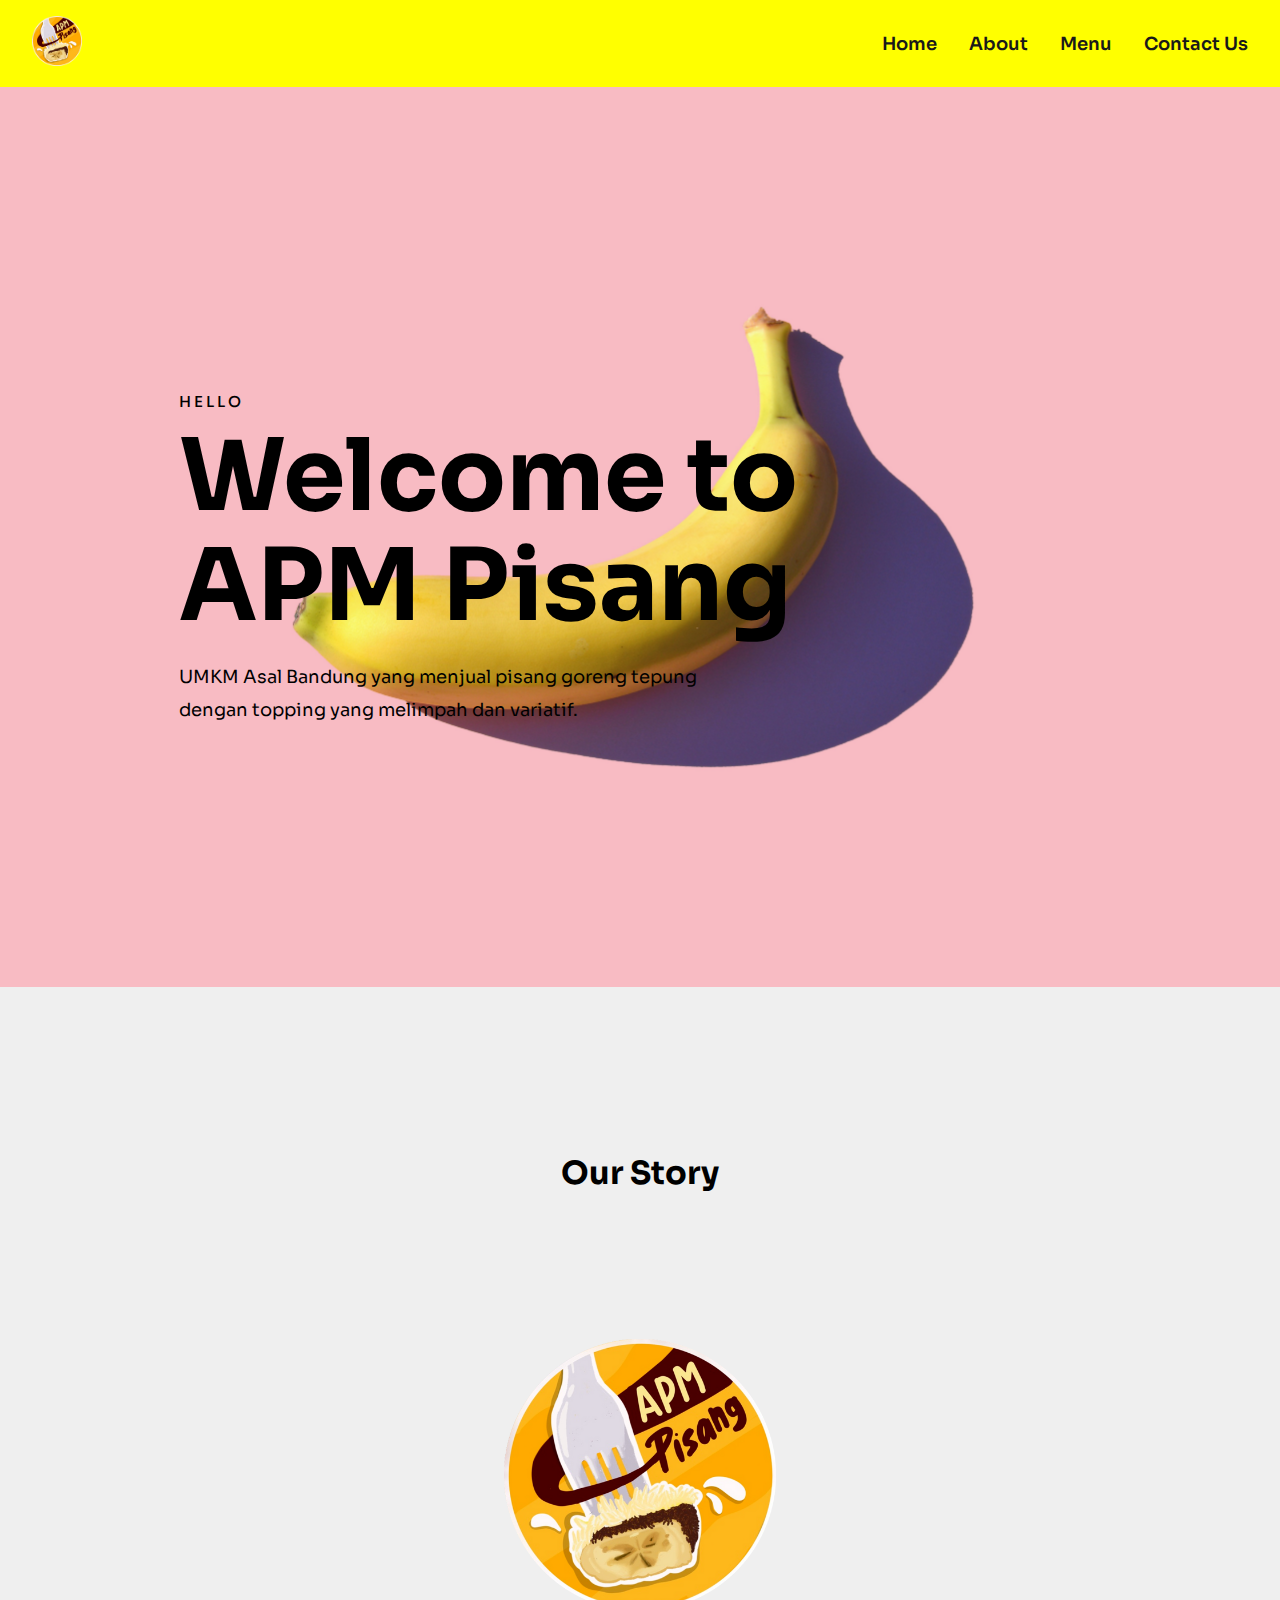
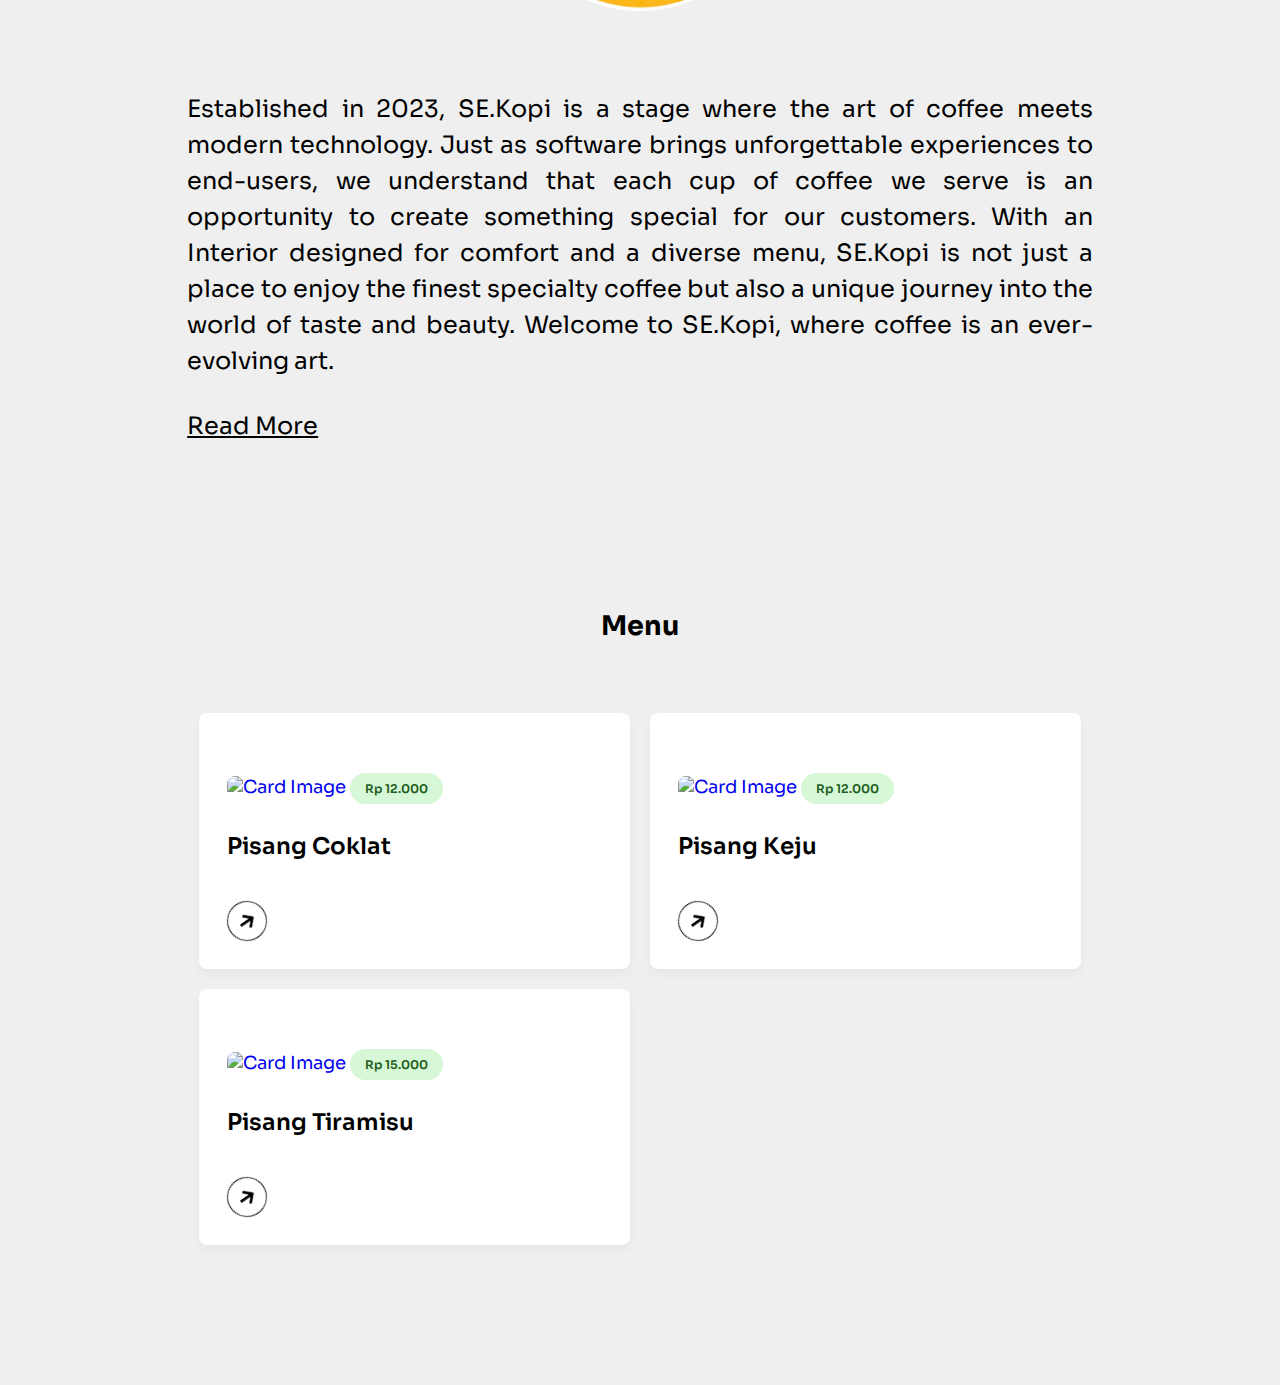
==== index.html @ 080c2c0e "uppdste" ====
<!DOCTYPE html>
<html lang="en">
<head>
    <meta charset="UTF-8">
    <meta name="viewport" content="width=device-width, initial-scale=1.0">
    <link rel="preconnect" href="https://fonts.googleapis.com">
    <link rel="preconnect" href="https://fonts.gstatic.com" crossorigin>
    <link href="https://fonts.googleapis.com/css2?family=Archivo:ital,wght@0,100..900;1,100..900&family=Oxygen:wght@300;400;700&family=Sora:wght@100..800&display=swap" rel="stylesheet">
    <link rel="stylesheet" href="https://cdnjs.cloudflare.com/ajax/libs/font-awesome/5.15.3/css/all.min.css"/>
    <link rel="icon" type="x-icon" href="./pic/Logobaru.png">
    <link rel="stylesheet" href="./src/style.css">
    <title>APM Pisang</title>
</head>

<body>
    <nav>
        <div class="">
            <img src="./pic/Logobaru.png" alt="my-logo" />
        </div>
        <div id="menu-icon" class="menu-icon">
            <i class="fa fa-bars"></i>
        </div>
        <ul id="menu-list" class="hidden">
            <li>
                <a href="./index.html">Home</a>
            </li>
            <li>
                <a href="./about.html">About</a>
            </li>
            <li>
                <a href="#">Menu</a>
            </li>
            <li>
                <a href="#">Contact Us</a>
            </li>
        </ul>
    </nav>
    <main>
        <section class="hero">
            <div class="hero-text">
                <h6>Hello</h6>
                <h1>Welcome to <br> APM Pisang</h1>
                <p>UMKM Asal Bandung yang menjual pisang goreng tepung dengan topping yang melimpah dan variatif.</p>

            </div>

        </section>
        <section class="story" id="story">
            <div class="our-story">
                <h4>Our Story</h4>
                <div class="line"></div>
                <div class="content-story">
                    <div class="image">
                        <img src="./pic/Logobaru.png" alt="SE.Kopi">
                    </div>
                    <div class="text">
                        <p>Established in 2023, SE.Kopi is a stage where the art of coffee meets modern technology. Just
                            as software brings unforgettable experiences to end-users, we understand that each cup of
                            coffee we serve is an opportunity to create something special for our customers. With an
                            Interior designed for comfort and a diverse menu, SE.Kopi is not just a place to enjoy the
                            finest specialty coffee but also a unique journey into the world of taste and beauty.
                            Welcome to SE.Kopi, where coffee is an ever-evolving art.</p>
                        <a href="./about.html" class="btn">Read More</a>
                    </div>
                </div>
            </div>
        </section>





        <section class="menu">
            <div class="title">
                <h2>Menu</h2>
            </div>
            <div class="card-list">
                <a href="#" class="card-item">
                    <img src="https://imgs.search.brave.com/WyJ0oRDBB1wuSR-4yqZfDPJgLgRCWlCcC6S3tjvfey8/rs:fit:860:0:0/g:ce/aHR0cHM6Ly9pbWFn/ZXMudW5zcGxhc2gu/Y29tL3Bob3RvLTE2/MDMwNTI4NzUzMDIt/ZDM3NmI3YzA2Mzhh/P3E9ODAmdz0xMDAw/JmF1dG89Zm9ybWF0/JmZpdD1jcm9wJml4/bGliPXJiLTQuMC4z/Jml4aWQ9TTN3eE1q/QTNmREI4TUh4elpX/RnlZMmg4TVRGOGZH/SmhibUZ1WVh4bGJu/d3dmSHd3Zkh4OE1B/PT0" alt="Card Image">
                    <span class="developer">Rp 12.000</span>
                    <h3>Pisang Coklat</h3>
                    <div class="arrow">
                        <i class="fas fa-arrow-right card-icon"></i>
                    </div>
                </a>
                <a href="#" class="card-item">
                    <img src="https://imgs.search.brave.com/WyJ0oRDBB1wuSR-4yqZfDPJgLgRCWlCcC6S3tjvfey8/rs:fit:860:0:0/g:ce/aHR0cHM6Ly9pbWFn/ZXMudW5zcGxhc2gu/Y29tL3Bob3RvLTE2/MDMwNTI4NzUzMDIt/ZDM3NmI3YzA2Mzhh/P3E9ODAmdz0xMDAw/JmF1dG89Zm9ybWF0/JmZpdD1jcm9wJml4/bGliPXJiLTQuMC4z/Jml4aWQ9TTN3eE1q/QTNmREI4TUh4elpX/RnlZMmg4TVRGOGZH/SmhibUZ1WVh4bGJu/d3dmSHd3Zkh4OE1B/PT0" alt="Card Image">
                    <span class="designer">Rp 12.000</span>
                    <h3>Pisang Keju</h3>
                    <div class="arrow">
                        <i class="fas fa-arrow-right card-icon"></i>
                    </div>
                </a>
                <a href="#" class="card-item">
                    <img src="https://imgs.search.brave.com/WyJ0oRDBB1wuSR-4yqZfDPJgLgRCWlCcC6S3tjvfey8/rs:fit:860:0:0/g:ce/aHR0cHM6Ly9pbWFn/ZXMudW5zcGxhc2gu/Y29tL3Bob3RvLTE2/MDMwNTI4NzUzMDIt/ZDM3NmI3YzA2Mzhh/P3E9ODAmdz0xMDAw/JmF1dG89Zm9ybWF0/JmZpdD1jcm9wJml4/bGliPXJiLTQuMC4z/Jml4aWQ9TTN3eE1q/QTNmREI4TUh4elpX/RnlZMmg4TVRGOGZH/SmhibUZ1WVh4bGJu/d3dmSHd3Zkh4OE1B/PT0" alt="Card Image">
                    <span class="editor">Rp 15.000</span>
                    <h3>Pisang Tiramisu</h3>
                    <div class="arrow">
                        <i class="fas fa-arrow-right card-icon"></i>
                    </div>
                </a>
            </div>
        </section>
    

    </main>

</body>
<script src="./src/script.js"></script>
</html>
---- src/style.css ----
*{
    margin: 0;
    padding: 0;
    box-sizing: border-box;
}

body{
    background-color: #ecececdb;
    font-size: 18px;
    margin: 0px;
    font-family: "Sora", sans-serif;
    font-optical-sizing: auto;
    font-weight: normal;
    font-style: normal;
    scroll-behavior: smooth;
}

nav {
    background-color: yellow;
    display: flex;
    justify-content: space-between;
    padding: 1rem 2rem;
    position: sticky;
    top: 0;
}


nav ul {
    display: flex;
    align-items: center;
    gap: 2rem;
    list-style: none;
}

nav div img {
    width: 50px;
}

nav ul li a {
    text-decoration: none;
    color: #191919;
    font-weight: 600;
    padding: 8px 0;
    transition: all;
    transition-duration: 300ms;
    border-bottom: 1px solid rgba(255, 68, 0, 0);
}

nav ul li a:hover {
    color: black;
    border-bottom: 1px solid black;
}

.menu-icon {
    font-size: 28px;
    display: none;
}

section{
    padding: 90px 14% 70px;
}

.hero{
    width: 100%;
    height: 100vh;
    background:  url(/pic/hero2.jpg);
    background-position: center;
    background-size: cover;
    display: flex;
    align-items: center;
    justify-content: flex-start;
}

.hero-text{
    padding-top: 60px;
}

.hero-text h1{
    font-weight: 700;
    line-height: 1.1;
    margin-bottom: 20px;
    font-size: 100px;
}

.hero-text h6{
    font-size: 15px;
    font-weight: 500;
    letter-spacing: 3px;
    text-transform: uppercase;
    margin-bottom: 10px;
}

.hero-text p{
    width: 100%;
    max-width: 560px;
    font-weight: 400;
    line-height: 33px;
    margin-bottom: 35px;
}

.story .our-story {
    display: flex;
    flex-direction: column;
    flex-wrap: wrap;
    padding: 0.5rem;
    justify-content: center;
    align-items: center;
    gap: 0.2rem;
}

.story .our-story h4 {
    font-size: 2rem;
    font-weight: 700;
    margin-top: 3rem;
    line-height: 2.5;
    color: var(--green-dark);
    word-wrap: break-word;
}

.story .our-story .line {
    width: 10rem;
    height: 0.5rem;
    background: var(--green-dark);
    border-radius: 1rem;
}

.story .our-story .content-story {
    display: flex;
    flex-wrap: wrap;
    align-items: center;
    justify-content: center;
    gap: 3rem;
    margin-top: 7rem;
}

.story .our-story .content-story .image {
    flex: 1 1 45rem;
    text-align: center;
}

.story .our-story .content-story .text {
    flex: 1 1 50rem;
}
 
.story .our-story .content-story img {
    display: flex;
    width: 30%;
    height: 50%;
    max-width: 100%;
    border-radius: 3rem;
    margin: 0 auto;
}

.story .our-story .content-story p {
    font-size: 1.5rem;
    padding: 2rem 0;
    line-height: 1.5;
    color: var(--black);
    text-align: justify;
}

.story .our-story .content-story .btn {
    display: inline-block;
    /* padding: 1rem 2rem;
    margin-top: 1rem; */
    font-size: 1.5rem;
    color: var(--white);
    background: linear-gradient(to right, var(--green), var(--green-dark));
    background-size: 200% 100%;
    border-radius: 10px;
}

.story .our-story .content-story .btn:hover {
    background-position: right;
}



.title{
    justify-content: center;
    display: flex;
    font-size: 2rem
    font-weight: 700;
}

.card-list {
    display: grid;
    grid-template-columns: repeat(auto-fill, minmax(300px, 1fr));
    max-width: 1250px;
    margin: 50px auto;
    padding: 20px;
    gap: 20px;
}
.card-list .card-item {
    background: #fff;
    padding: 26px;
    border-radius: 8px;
    box-shadow: 0px 5px 10px rgba(0, 0, 0, 0.04);
    list-style: none;
    cursor: pointer;
    text-decoration: none;
    border: 2px solid transparent;
    transition: border 0.5s ease;
}
.card-list .card-item:hover {
    border: 2px solid #000;
}
.card-list .card-item img {
    width: 100%;
    aspect-ratio: 16/9;
    border-radius: 8px;
    object-fit: cover;
}
.card-list span {
    display: inline-block;
    background: #F7DFF5;
    margin-top: 32px;
    padding: 8px 15px;
    font-size: 0.75rem;
    border-radius: 50px;
    font-weight: 600;
}
.card-list .developer {
    background-color: #d6f8d6; 
    color: #205c20;
}   
.card-list .designer {
    background-color: #d6f8d6;
    color: #205c20;
}
.card-list .editor {
    background-color: #d6f8d6; 
    color: #205c20;
}
.card-item h3 {
    color: #000;
    font-size: 1.438rem;
    margin-top: 28px;
    font-weight: 600;
}
.card-item .arrow {
    display: flex;
    align-items: center;
    justify-content: center;
    transform: rotate(-35deg);
    height: 40px;
    width: 40px;
    color: #000;
    border: 1px solid #000;
    border-radius: 50%;
    margin-top: 40px;
    transition: 0.2s ease;
}
.card-list .card-item:hover .arrow  {
    background: #000;
    color: #fff; 
}

@media (max-width: 1200px) {
    .card-list .card-item {
        padding: 15px;
    }
}

@media screen and (max-width: 980px) {
    .card-list {
        margin: 0 auto;
    }
}

@media only screen and (max-width: 768px){
    nav {
        flex-wrap: wrap;
        position: fixed;
        width: 100%;
        top: 0;
    }
    
    section{
        padding: 60px 4% 70px;
    }

    nav ul {
        flex-direction: column;
        width: 100%;
    }
    
    nav ul li:last-of-type {
        padding-bottom: 8px;
    }
    
    nav ul.hidden {
        display: none;
    }
    
    .menu-icon {
        display: flex;
        align-items: center;
    }
    
    label{
        display: block;
        cursor: pointer;
    }
    .card-list {
        margin: 0 auto;
    }
}
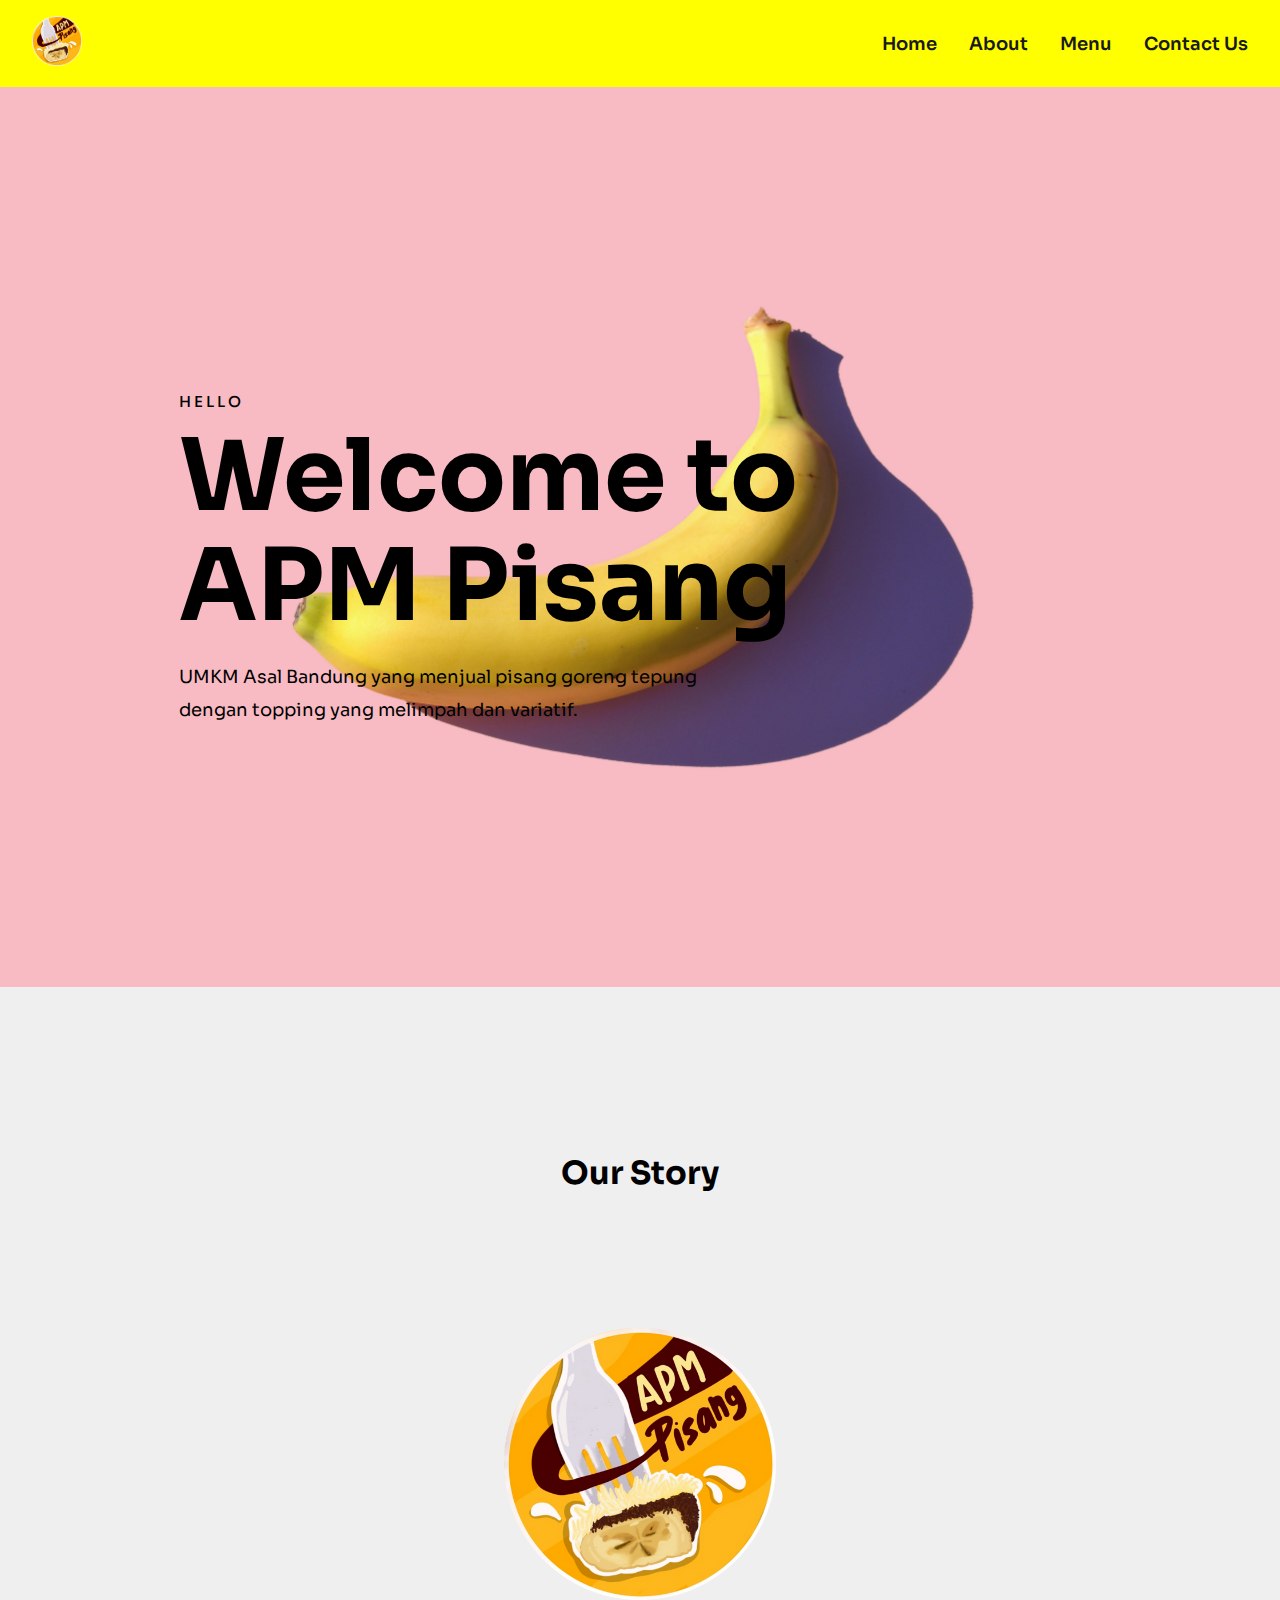
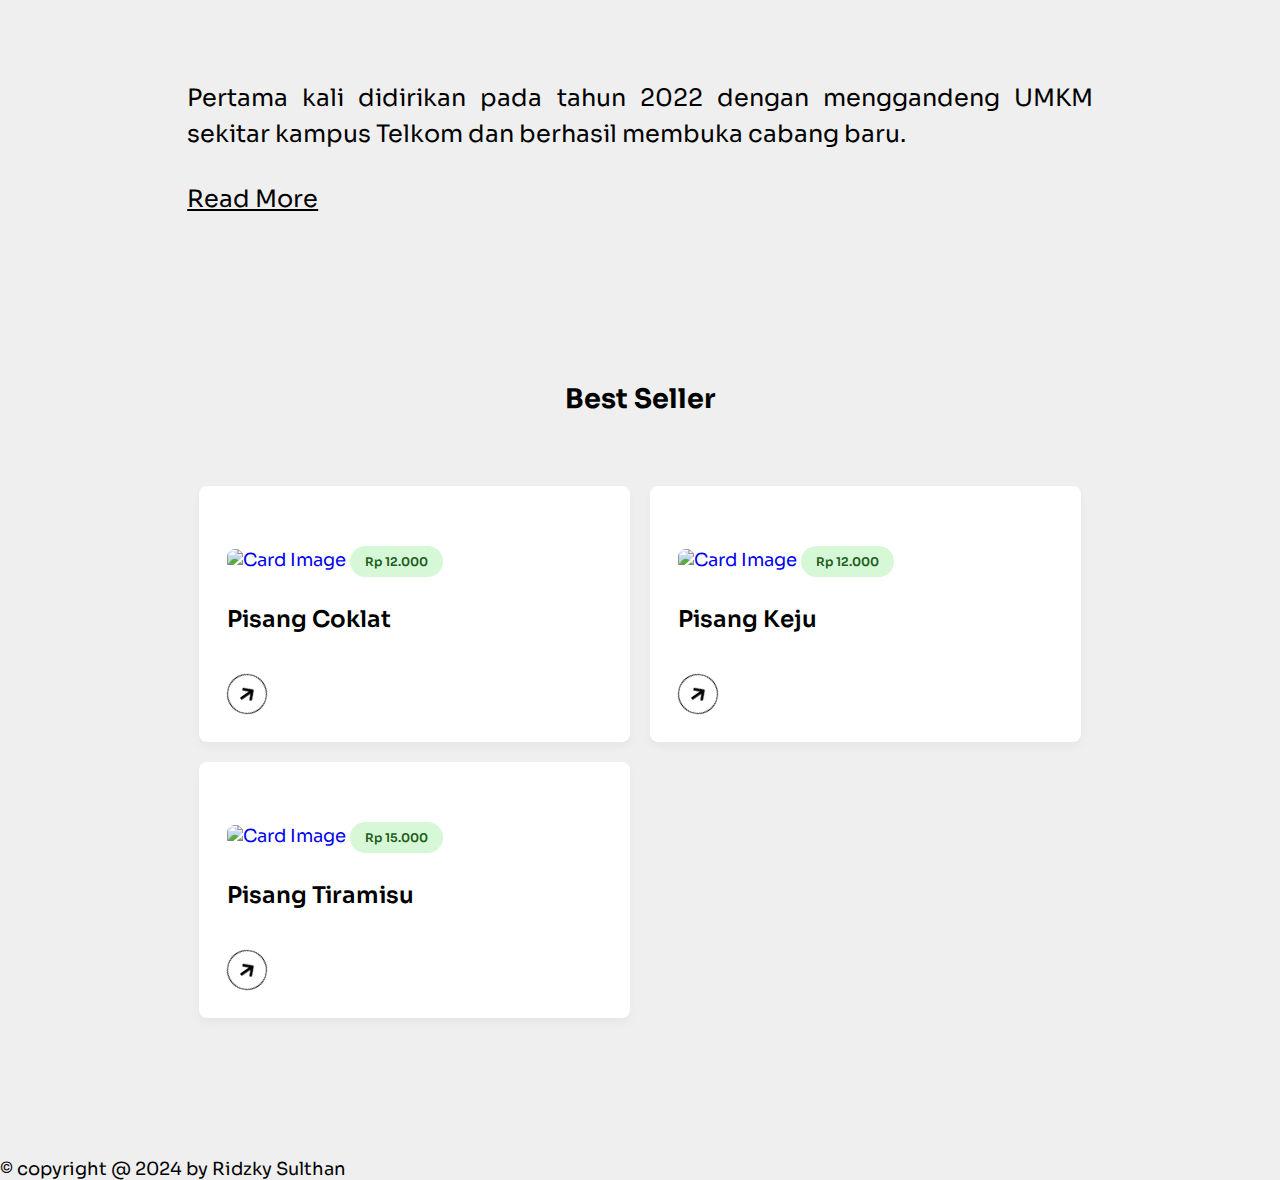
==== commit 7c49f259: "new update 2" ====
--- a/index.html
+++ b/index.html
@@ -28,10 +28,10 @@
                 <a href="./about.html">About</a>
             </li>
             <li>
-                <a href="#">Menu</a>
+                <a href="./menu.html">Menu</a>
             </li>
             <li>
-                <a href="#">Contact Us</a>
+                <a href="./contact.html">Contact Us</a>
             </li>
         </ul>
     </nav>
@@ -41,49 +41,39 @@
                 <h6>Hello</h6>
                 <h1>Welcome to <br> APM Pisang</h1>
                 <p>UMKM Asal Bandung yang menjual pisang goreng tepung dengan topping yang melimpah dan variatif.</p>
+            </div>
+        </section>
 
-            </div>
-
-        </section>
         <section class="story" id="story">
             <div class="our-story">
                 <h4>Our Story</h4>
-                <div class="line"></div>
+                
                 <div class="content-story">
                     <div class="image">
                         <img src="./pic/Logobaru.png" alt="SE.Kopi">
                     </div>
                     <div class="text">
-                        <p>Established in 2023, SE.Kopi is a stage where the art of coffee meets modern technology. Just
-                            as software brings unforgettable experiences to end-users, we understand that each cup of
-                            coffee we serve is an opportunity to create something special for our customers. With an
-                            Interior designed for comfort and a diverse menu, SE.Kopi is not just a place to enjoy the
-                            finest specialty coffee but also a unique journey into the world of taste and beauty.
-                            Welcome to SE.Kopi, where coffee is an ever-evolving art.</p>
+                        <p>Pertama kali didirikan pada tahun 2022 dengan menggandeng UMKM sekitar kampus Telkom dan berhasil membuka cabang baru.</p>
                         <a href="./about.html" class="btn">Read More</a>
                     </div>
                 </div>
             </div>
         </section>
 
-
-
-
-
         <section class="menu">
             <div class="title">
-                <h2>Menu</h2>
+                <h2>Best Seller</h2>
             </div>
             <div class="card-list">
-                <a href="#" class="card-item">
+                <a href="./menu.html" class="card-item">
                     <img src="https://imgs.search.brave.com/WyJ0oRDBB1wuSR-4yqZfDPJgLgRCWlCcC6S3tjvfey8/rs:fit:860:0:0/g:ce/aHR0cHM6Ly9pbWFn/ZXMudW5zcGxhc2gu/Y29tL3Bob3RvLTE2/MDMwNTI4NzUzMDIt/ZDM3NmI3YzA2Mzhh/P3E9ODAmdz0xMDAw/JmF1dG89Zm9ybWF0/JmZpdD1jcm9wJml4/bGliPXJiLTQuMC4z/Jml4aWQ9TTN3eE1q/QTNmREI4TUh4elpX/RnlZMmg4TVRGOGZH/SmhibUZ1WVh4bGJu/d3dmSHd3Zkh4OE1B/PT0" alt="Card Image">
-                    <span class="developer">Rp 12.000</span>
+                    <span class="designer">Rp 12.000</span>
                     <h3>Pisang Coklat</h3>
                     <div class="arrow">
                         <i class="fas fa-arrow-right card-icon"></i>
                     </div>
                 </a>
-                <a href="#" class="card-item">
+                <a href="./menu.html" class="card-item">
                     <img src="https://imgs.search.brave.com/WyJ0oRDBB1wuSR-4yqZfDPJgLgRCWlCcC6S3tjvfey8/rs:fit:860:0:0/g:ce/aHR0cHM6Ly9pbWFn/ZXMudW5zcGxhc2gu/Y29tL3Bob3RvLTE2/MDMwNTI4NzUzMDIt/ZDM3NmI3YzA2Mzhh/P3E9ODAmdz0xMDAw/JmF1dG89Zm9ybWF0/JmZpdD1jcm9wJml4/bGliPXJiLTQuMC4z/Jml4aWQ9TTN3eE1q/QTNmREI4TUh4elpX/RnlZMmg4TVRGOGZH/SmhibUZ1WVh4bGJu/d3dmSHd3Zkh4OE1B/PT0" alt="Card Image">
                     <span class="designer">Rp 12.000</span>
                     <h3>Pisang Keju</h3>
@@ -91,9 +81,9 @@
                         <i class="fas fa-arrow-right card-icon"></i>
                     </div>
                 </a>
-                <a href="#" class="card-item">
+                <a href="./menu.html" class="card-item">
                     <img src="https://imgs.search.brave.com/WyJ0oRDBB1wuSR-4yqZfDPJgLgRCWlCcC6S3tjvfey8/rs:fit:860:0:0/g:ce/aHR0cHM6Ly9pbWFn/ZXMudW5zcGxhc2gu/Y29tL3Bob3RvLTE2/MDMwNTI4NzUzMDIt/ZDM3NmI3YzA2Mzhh/P3E9ODAmdz0xMDAw/JmF1dG89Zm9ybWF0/JmZpdD1jcm9wJml4/bGliPXJiLTQuMC4z/Jml4aWQ9TTN3eE1q/QTNmREI4TUh4elpX/RnlZMmg4TVRGOGZH/SmhibUZ1WVh4bGJu/d3dmSHd3Zkh4OE1B/PT0" alt="Card Image">
-                    <span class="editor">Rp 15.000</span>
+                    <span class="designer">Rp 15.000</span>
                     <h3>Pisang Tiramisu</h3>
                     <div class="arrow">
                         <i class="fas fa-arrow-right card-icon"></i>
@@ -101,10 +91,12 @@
                 </a>
             </div>
         </section>
-    
-
+        <footer>
+            <div class=footer>
+                &copy; copyright @ 2024 by <span>Ridzky Sulthan</span>
+            </div>
+        </footer>
     </main>
-
 </body>
 <script src="./src/script.js"></script>
 </html>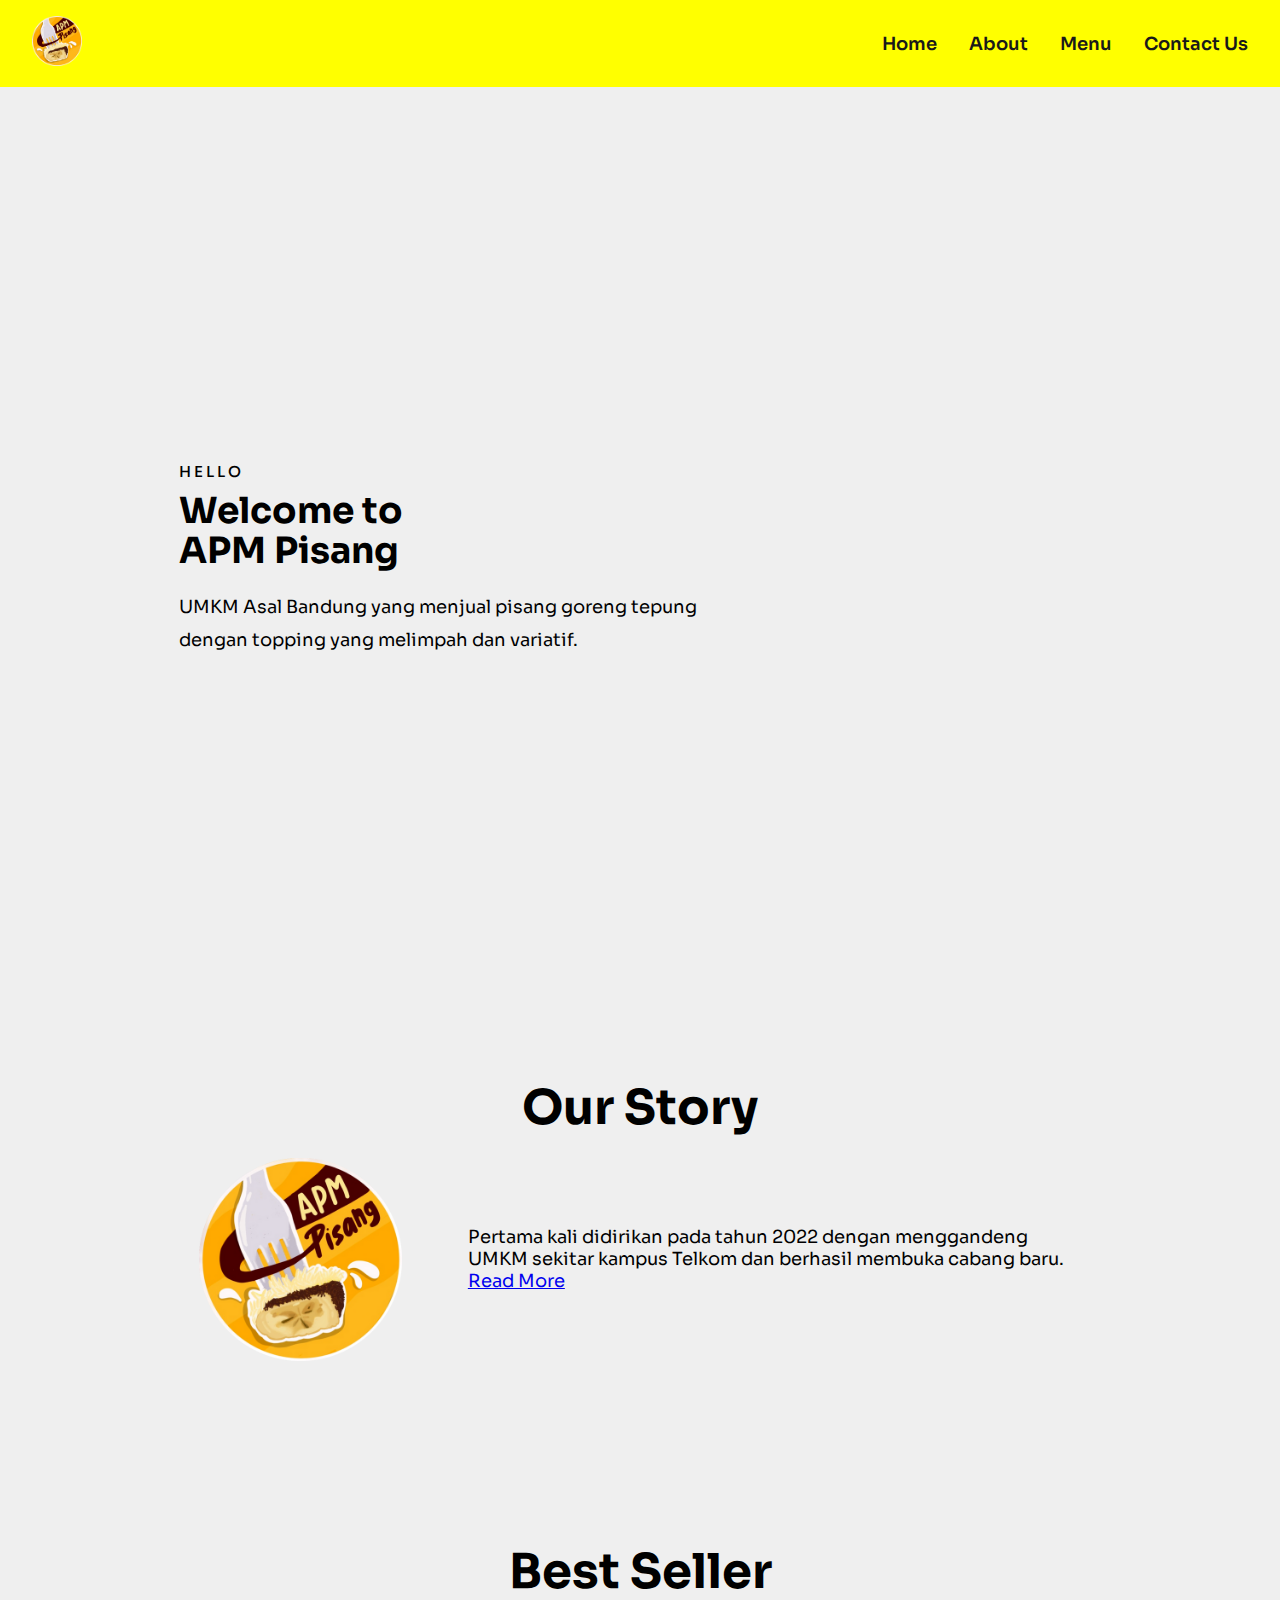
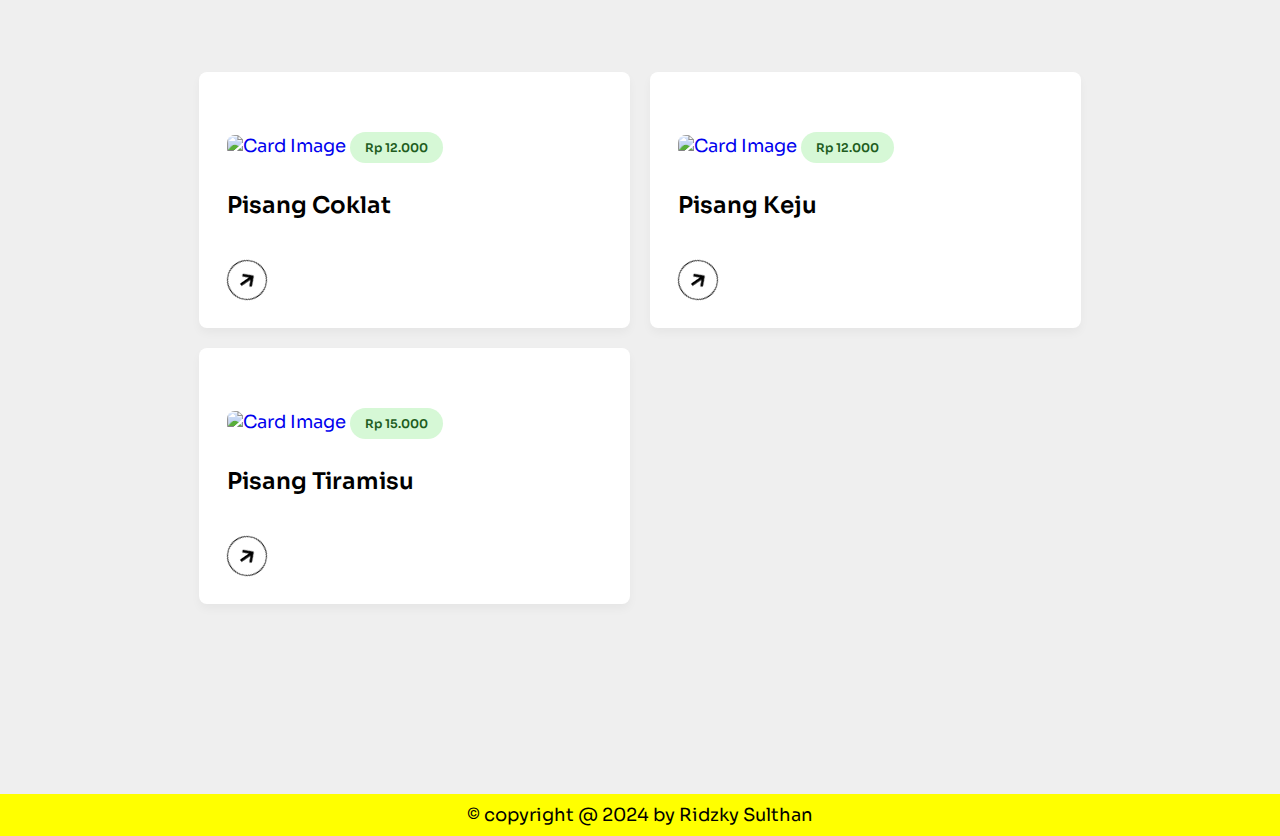
==== commit 811c667b: "update4" ====
--- a/index.html
+++ b/index.html
@@ -9,7 +9,7 @@
     <link rel="stylesheet" href="https://cdnjs.cloudflare.com/ajax/libs/font-awesome/5.15.3/css/all.min.css"/>
     <link rel="icon" type="x-icon" href="./pic/Logobaru.png">
     <link rel="stylesheet" href="./src/style.css">
-    <title>APM Pisang</title>
+    <title>APM Pisang | Home</title>
 </head>
 
 <body>
@@ -46,8 +46,9 @@
 
         <section class="story" id="story">
             <div class="our-story">
-                <h4>Our Story</h4>
-                
+                <div class="title">
+                    <h2>Our Story</h2>
+                </div>
                 <div class="content-story">
                     <div class="image">
                         <img src="./pic/Logobaru.png" alt="SE.Kopi">
--- a/src/style.css
+++ b/src/style.css
@@ -58,12 +58,14 @@
 
 section{
     padding: 90px 14% 70px;
-}
-
-.hero{
+    /* padding: 2rem 9%; */
+    margin: 0;
+}
+
+.hero {
     width: 100%;
     height: 100vh;
-    background:  url(/pic/hero2.jpg);
+    background:  url(/pic/hero1.jpg);
     background-position: center;
     background-size: cover;
     display: flex;
@@ -79,7 +81,7 @@
     font-weight: 700;
     line-height: 1.1;
     margin-bottom: 20px;
-    font-size: 100px;
+    /* font-size: 100px; */
 }
 
 .hero-text h6{
@@ -98,7 +100,10 @@
     margin-bottom: 35px;
 }
 
-.story .our-story {
+.our-story h4{
+    font-size: 2rem;
+}
+.story .our-story h4{
     display: flex;
     flex-direction: column;
     flex-wrap: wrap;
@@ -106,9 +111,6 @@
     justify-content: center;
     align-items: center;
     gap: 0.2rem;
-}
-
-.story .our-story h4 {
     font-size: 2rem;
     font-weight: 700;
     margin-top: 3rem;
@@ -117,70 +119,33 @@
     word-wrap: break-word;
 }
 
-.story .our-story .line {
-    width: 10rem;
-    height: 0.5rem;
-    background: var(--green-dark);
-    border-radius: 1rem;
-}
-
-.story .our-story .content-story {
-    display: flex;
-    flex-wrap: wrap;
-    align-items: center;
-    justify-content: center;
-    gap: 3rem;
-    margin-top: 7rem;
+
+.content-story {
+    display: flex;
+    flex-direction: row;
+    align-items: center;
+    padding: 20px;
 }
 
 .story .our-story .content-story .image {
-    flex: 1 1 45rem;
-    text-align: center;
-}
-
-.story .our-story .content-story .text {
-    flex: 1 1 50rem;
-}
- 
+    flex: 1 1 30rem;
+    margin-right: 15px;
+    float: left;
+}
+
 .story .our-story .content-story img {
     display: flex;
-    width: 30%;
-    height: 50%;
+    width: 80%;
     max-width: 100%;
     border-radius: 3rem;
-    margin: 0 auto;
-}
-
-.story .our-story .content-story p {
-    font-size: 1.5rem;
-    padding: 2rem 0;
-    line-height: 1.5;
-    color: var(--black);
-    text-align: justify;
-}
-
-.story .our-story .content-story .btn {
-    display: inline-block;
-    /* padding: 1rem 2rem;
-    margin-top: 1rem; */
-    font-size: 1.5rem;
-    color: var(--white);
-    background: linear-gradient(to right, var(--green), var(--green-dark));
-    background-size: 200% 100%;
-    border-radius: 10px;
-}
-
-.story .our-story .content-story .btn:hover {
-    background-position: right;
-}
-
+    margin: 20 auto;
+}
 
 
 .title{
     justify-content: center;
     display: flex;
     font-size: 2rem
-    font-weight: 700;
 }
 
 .card-list {
@@ -220,18 +185,12 @@
     border-radius: 50px;
     font-weight: 600;
 }
-.card-list .developer {
-    background-color: #d6f8d6; 
-    color: #205c20;
-}   
+
 .card-list .designer {
     background-color: #d6f8d6;
     color: #205c20;
 }
-.card-list .editor {
-    background-color: #d6f8d6; 
-    color: #205c20;
-}
+
 .card-item h3 {
     color: #000;
     font-size: 1.438rem;
@@ -254,6 +213,13 @@
 .card-list .card-item:hover .arrow  {
     background: #000;
     color: #fff; 
+} 
+
+footer{
+    background: yellow;
+    text-align: center;
+    padding: 10px 0;
+    margin-top: 50px;
 }
 
 @media (max-width: 1200px) {
@@ -269,13 +235,18 @@
 }
 
 @media only screen and (max-width: 768px){
+    html{
+        width: 100%;
+    }
     nav {
         flex-wrap: wrap;
         position: fixed;
         width: 100%;
         top: 0;
     }
-    
+    .hero{
+        width: 100%;
+    }
     section{
         padding: 60px 4% 70px;
     }
@@ -305,4 +276,17 @@
     .card-list {
         margin: 0 auto;
     }
-}
+
+    .content-story {
+        flex-direction: column;
+        height: 440px;
+        justify-content: center;
+        align-items: center;
+    }
+    
+    .image-container,
+    .text-container {
+        width: 100%;
+    }
+
+}
